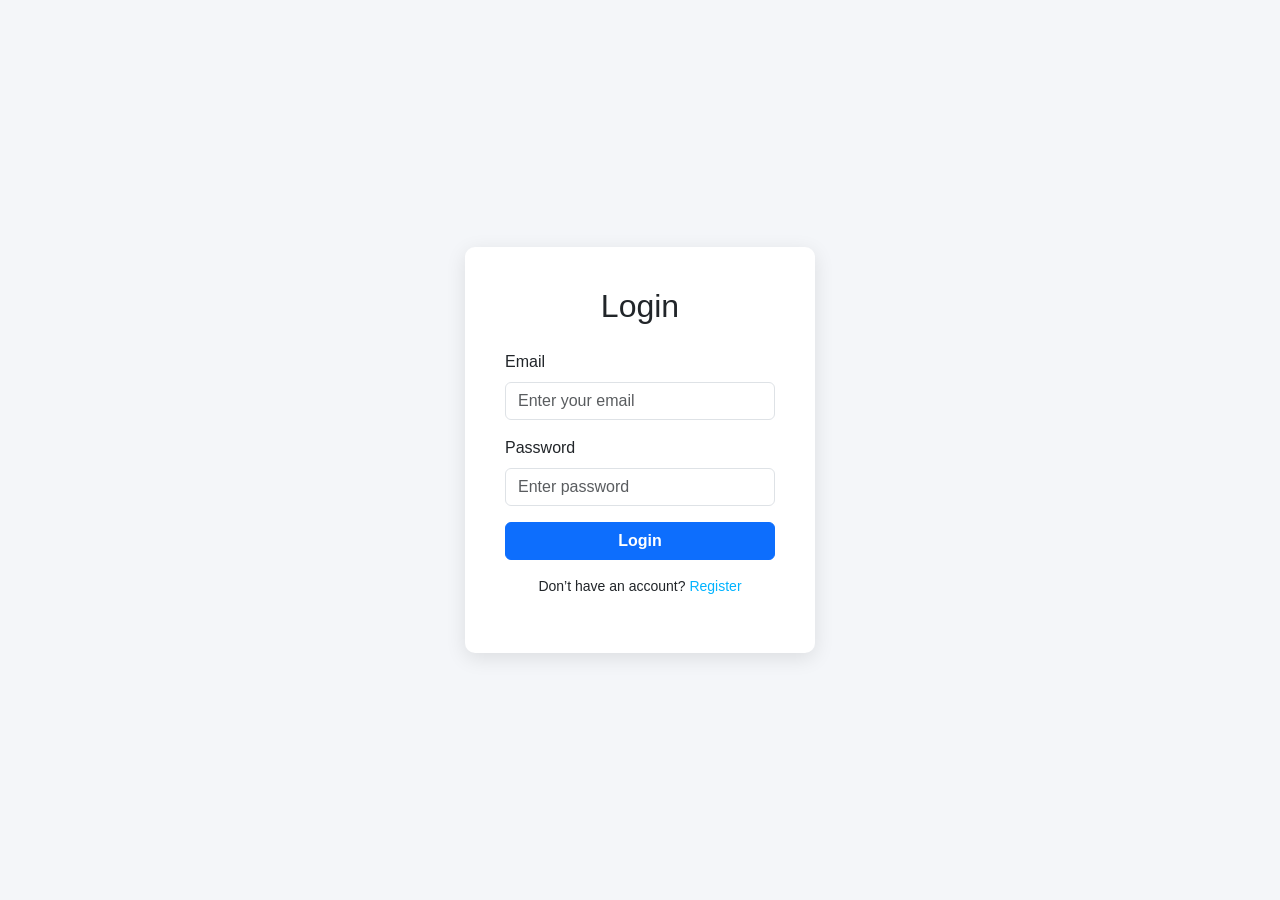
==== frontend/html/login.html @ 15396f73 "Initial project structure.Adding structure and style of home page, login page and register page" ====
<!DOCTYPE html>
<html lang="en">

<head>
    <meta charset="UTF-8">
    <meta name="viewport" content="width=device-width, initial-scale=1.0">
    <title>Login | TaskZen</title>
    <link rel="icon" type="image/png" href="../images/taskzenICON.jpg">
    <!-- Bootstrap CSS -->
    <link href="https://cdn.jsdelivr.net/npm/bootstrap@5.3.2/dist/css/bootstrap.min.css" rel="stylesheet">

    <!-- Custom CSS -->
    <link rel="stylesheet" href="../css/authentication.css">
</head>

<body>

    <div class="container d-flex justify-content-center align-items-center vh-100">

        <div class="auth-container">

            <h2 class="text-center mb-4">Login</h2>

            <form>

                <div class="mb-3">
                    <label class="form-label">Email</label>
                    <input type="email" class="form-control" placeholder="Enter your email" required>
                </div>

                <div class="mb-3">
                    <label class="form-label">Password</label>
                    <input type="password" class="form-control" placeholder="Enter password" required>
                </div>

                <button type="submit" class="btn btn-primary w-100">Login</button>

                <p class="switch mt-3 text-center">
                    Don’t have an account?
                    <a href="../html/register.html">Register</a>
                </p>

            </form>

        </div>

    </div>

</body>

</html>
---- frontend/css/authentication.css ----
* {
    margin: 0;
    padding: 0;
    box-sizing: border-box;
    font-family: Arial, sans-serif;
}

body {
    background: #f4f6f9;
}

.auth-container {
    background: white;
    padding: 40px;
    width: 100%;
    max-width: 350px;
    border-radius: 10px;
    box-shadow: 0 5px 20px rgba(0, 0, 0, 0.1);
}

.auth-container h2 {
    margin-bottom: 20px;
}

.btn{
    color: white;
    font-weight: bold;
}

.btn:hover{
    border: 2px solid rgb(0, 183, 255);
    background-color: white;
    color: rgb(0, 183, 255);
}

.switch {
    font-size: 14px;
}

.switch a {
    color: rgb(0, 179, 255);
    text-decoration: none;
}

.switch a:hover {
    text-decoration: underline;
}
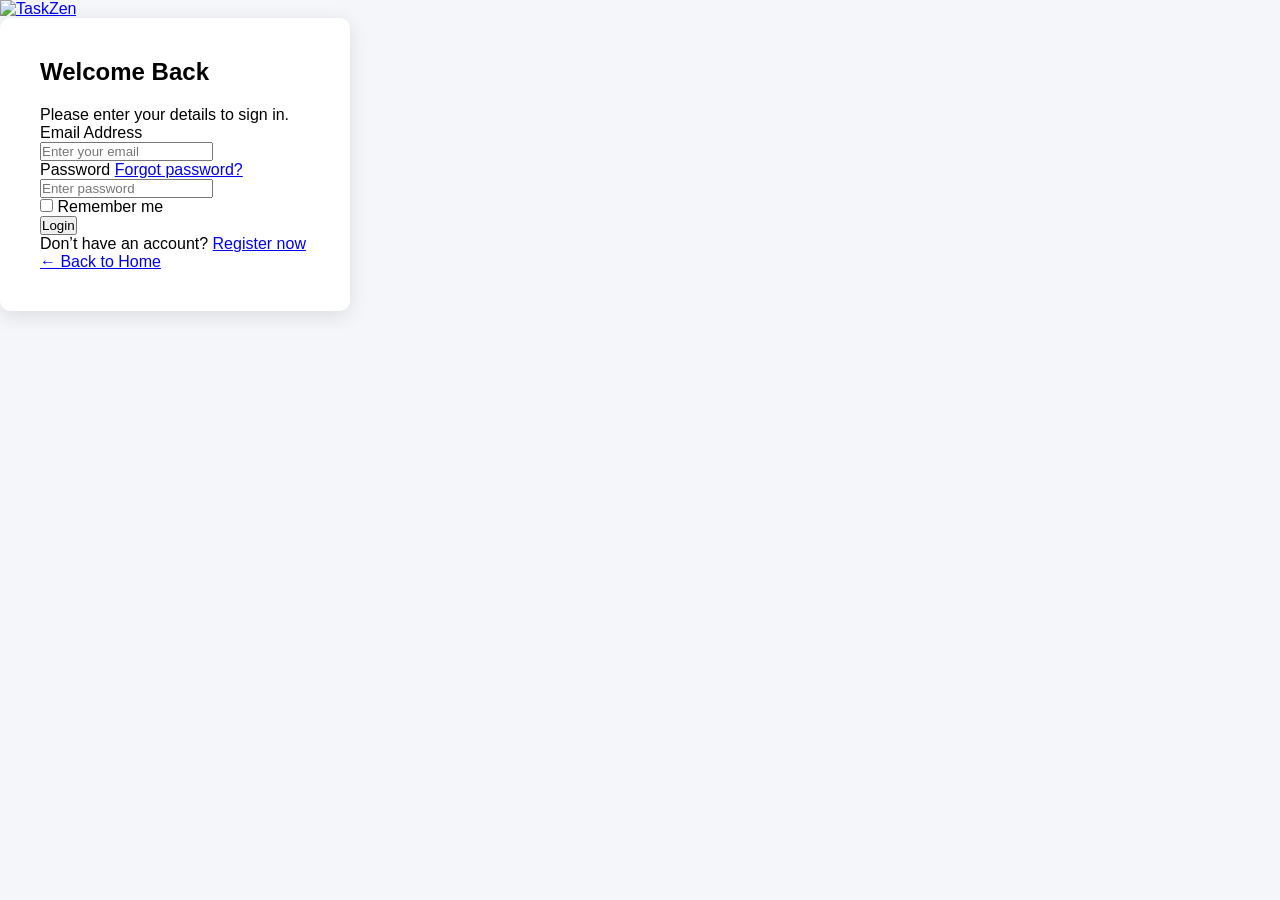
==== commit 7b699cae: "Add files via upload" ====
--- a/frontend/html/login.html
+++ b/frontend/html/login.html
@@ -1,51 +1,74 @@
 <!DOCTYPE html>
 <html lang="en">
-
 <head>
     <meta charset="UTF-8">
     <meta name="viewport" content="width=device-width, initial-scale=1.0">
-    <title>Login | TaskZen</title>
-    <link rel="icon" type="image/png" href="../images/taskzenICON.jpg">
-    <!-- Bootstrap CSS -->
-    <link href="https://cdn.jsdelivr.net/npm/bootstrap@5.3.2/dist/css/bootstrap.min.css" rel="stylesheet">
+    <title>Login - TaskZen</title>
+    
+    <link rel="stylesheet" href="../css/authentication.css">
+    <script src="https://cdn.tailwindcss.com"></script>
+</head>
+<body class="bg-gray-50 flex flex-col items-center justify-center min-h-screen p-4">
 
-    <!-- Custom CSS -->
-    <link rel="stylesheet" href="../css/authentication.css">
-</head>
+    <div class="mb-8">
+        <a href="home.html" class="flex items-center gap-2">
+            <img src="../../assets/images/taskzenLOGO.jpg" alt="TaskZen" class="h-12 rounded-lg shadow-sm">
+        </a>
+    </div>
 
-<body>
-
-    <div class="container d-flex justify-content-center align-items-center vh-100">
-
-        <div class="auth-container">
-
-            <h2 class="text-center mb-4">Login</h2>
-
-            <form>
-
-                <div class="mb-3">
-                    <label class="form-label">Email</label>
-                    <input type="email" class="form-control" placeholder="Enter your email" required>
+    <div class="auth-container w-full max-w-md">
+        <div class="auth-card bg-white p-8 rounded-2xl shadow-xl border border-gray-100">
+            <h2 class="text-3xl font-bold text-center text-gray-900 mb-2">
+                Welcome Back
+            </h2>
+            <p class="text-center text-gray-500 mb-8 text-sm">Please enter your details to sign in.</p>
+            
+            <form id="loginForm" action="usertask.html" method="GET" class="space-y-6">
+                <div>
+                    <label for="email" class="block text-sm font-medium text-gray-700 mb-2">Email Address</label>
+                    <input type="email" 
+                           id="email"
+                           name="email"
+                           placeholder="Enter your email" 
+                           class="auth-input w-full px-4 py-3 rounded-lg border border-gray-300 focus:ring-2 focus:ring-violet-500 outline-none transition-all" 
+                           required>
                 </div>
 
-                <div class="mb-3">
-                    <label class="form-label">Password</label>
-                    <input type="password" class="form-control" placeholder="Enter password" required>
+                <div>
+                    <div class="flex justify-between mb-2">
+                        <label for="password" class="block text-sm font-medium text-gray-700">Password</label>
+                        <a href="#" class="text-xs text-violet-700 hover:underline">Forgot password?</a>
+                    </div>
+                    <input type="password" 
+                           id="password"
+                           name="password"
+                           placeholder="Enter password" 
+                           class="auth-input w-full px-4 py-3 rounded-lg border border-gray-300 focus:ring-2 focus:ring-violet-500 outline-none transition-all" 
+                           required>
                 </div>
 
-                <button type="submit" class="btn btn-primary w-100">Login</button>
+                <div class="flex items-center">
+                    <input type="checkbox" id="remember" class="w-4 h-4 text-violet-600 border-gray-300 rounded focus:ring-violet-500">
+                    <label for="remember" class="ml-2 text-sm text-gray-600">Remember me</label>
+                </div>
 
-                <p class="switch mt-3 text-center">
-                    Don’t have an account?
-                    <a href="../html/register.html">Register</a>
+                <button type="submit" class="w-full bg-violet-700 text-white py-3 rounded-lg font-bold hover:bg-violet-800 transition-all shadow-md active:scale-[0.98]">
+                    Login
+                </button>
+
+                <p class="mt-6 text-center text-sm text-gray-600">
+                    Don’t have an account? 
+                    <a href="register.html" class="text-violet-700 font-bold hover:underline">Register now</a>
                 </p>
-
             </form>
-
         </div>
 
+        <p class="text-center mt-8">
+            <a href="home.html" class="text-gray-400 hover:text-gray-600 text-sm flex items-center justify-center gap-1">
+                <span>←</span> Back to Home
+            </a>
+        </p>
     </div>
 
 </body>
-
 </html>
